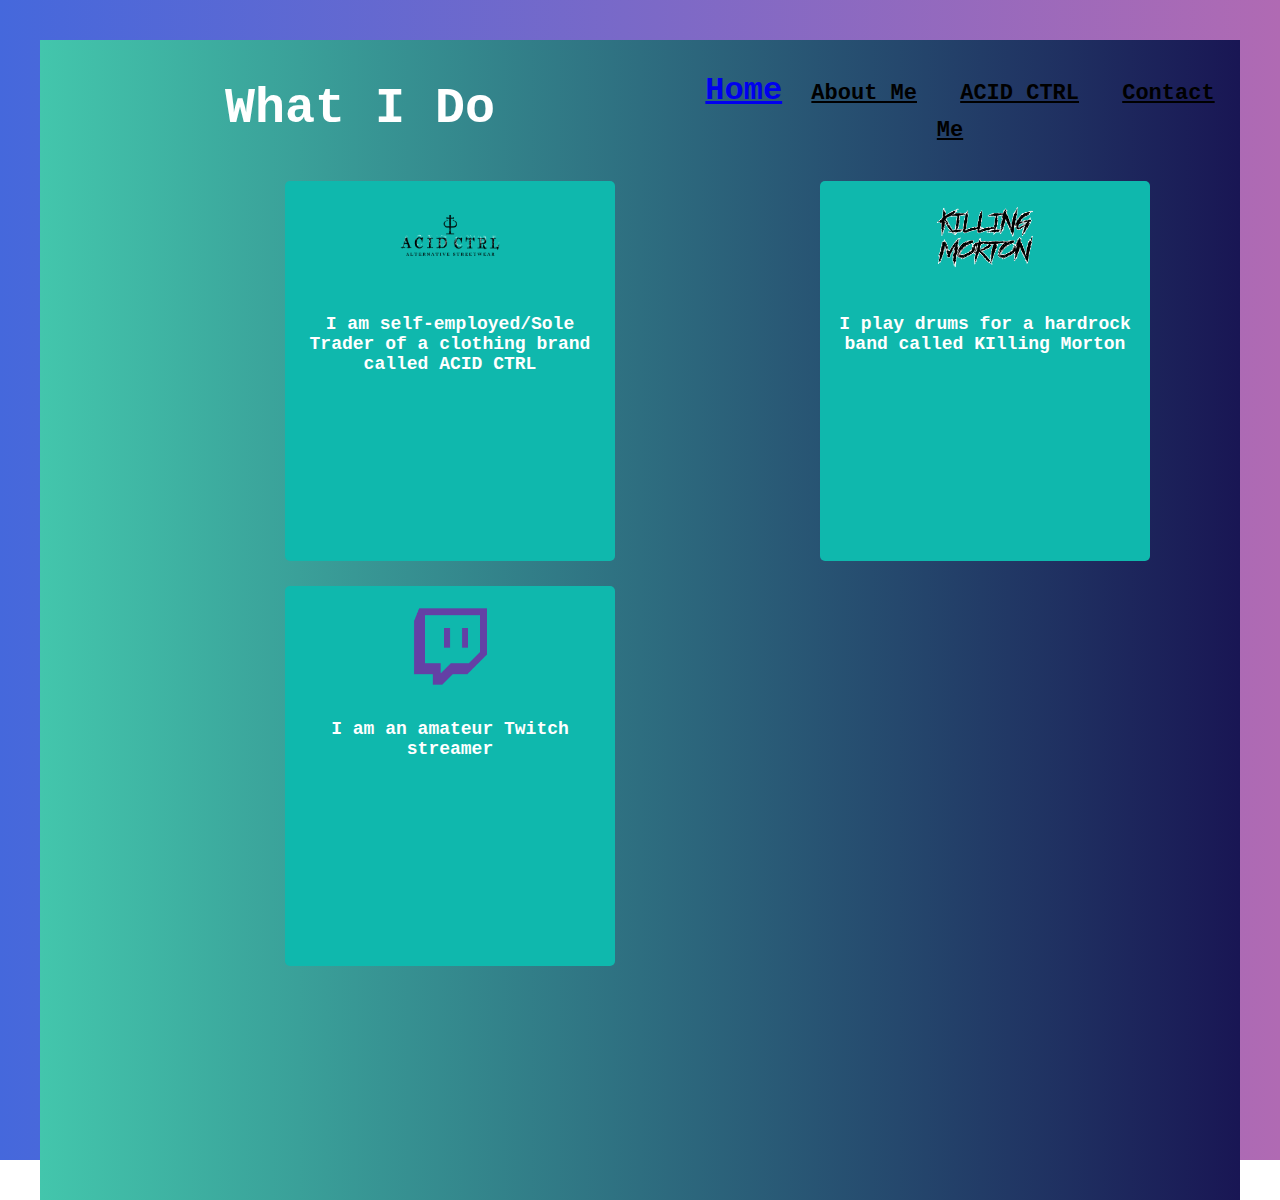
==== Assessment Website/aboutme.html @ 62a1eae3 "First day of working - most HTML done" ====
<!DOCTYPE html>
<html lang="en">

<head>
    <meta charset="UTF-8">
    <title>Kristian's Portfolio</title>
    <link rel="stylesheet" href="css/style.css">
</head>

</nav>
<div id="section1" class="section">
    <section id="intro">
        <div class="menu">
            <ul>
                    <a href="index.html"> Home</a>
                </li>
                <li>
                    <a href="aboutme.html"> About Me</a>
                </li>
                <li>
                    <a href="acidctrl.html"> ACID CTRL</a>
                </li>
                <li>
                    <a href="contact.html"> Contact Me</a>
                </li>
            </ul>
        </div>

<body>
    
<div id="section2" class="section">
    <section id="languages">
        <h1>What I Do</h1>
        <div class="boxs">
            <img class="coding" src="img/acidctrl.png" >
            <p>I am self-employed/Sole Trader of a clothing brand called ACID CTRL</p>
        </div>
        <div class="boxs">
            <img class="coding" src="img/KillingMorton.png" >
            <p>I play drums for a hardrock band called KIlling Morton</p>
        </div>
        <div class="boxs">
            <img class="coding" src="img/twitch.png" >
            <p>I am an amateur Twitch streamer</p>
        </div>
---- Assessment Website/css/style.css ----
body::-webkit-scrollbar {
    width: 20px;
}

body::-webkit-scrollbar-track {
    box-shadow: inset 0 0 6px rgba(0, 0, 0, 0.3);
}

body::-webkit-scrollbar-thumb {
    background-color: #333;
    outline: 1px solid slategrey;
}

* {
    box-sizing: border-box
}

body {
    margin: 0;
    padding: 0;
    font-family: monospace;
    font-size: 32px
}

.section {
    height: 1160px;
    width: 100%;
    padding: 40px;
    text-align: center;
    font-weight: bold;
    color: #FFF
}

#section1 {
    background: linear-gradient(to right, rgb(69, 104, 220), rgb(176, 106, 179))
}

#section2 {
    background: linear-gradient(to right, rgb(67, 198, 172), rgb(25, 22, 84))
}

#section3 {
    background: linear-gradient(to right, rgb(9, 48, 40), rgb(35, 122, 87))
}

#section4 {
    background: linear-gradient(to right, rgb(243, 144, 79), rgb(59, 67, 113))
}

#section5 {
    background: linear-gradient(to right, rgb(232, 203, 192), rgb(99, 111, 164))
}

.dots i {
    display: block;
    margin-bottom: 15px;
    font-size: 14px;
    cursor: pointer
}

.circle {
    height: 13px;
    width: 13px;
    padding: 0;
    cursor: pointer;
    background-color: transparent;
    border: 1px solid #ccc;
    border-radius: 50%;
    display: inline-block;
    box-sizing: inherit;
    background-color: #fff;
    text-align: center;
    font-size: 18px;
    margin-right: 5px;
}

.active,
.circle:hover {
    background-color: #666;
    color: #666;
    border: 1px solid #666;
}

.dots {
    position: fixed;
    top: 45%;
    left: 25px;
    color: #FFF;
}

ul li {
    border-radius: 5%;
    display: inline;
    padding: 10px;
    margin-right: 10px;
    font-size: 22px;
    cursor: pointer;
}

ul li a {
    color: black;
    text-decoration: underline;
}

ul li:hover {
    background-color: #8db5e75c;
}

.nav_bar {
    width: 26px;
    height: auto;
    margin-right: 10px;
}

.menu {
    width: 600px;
    height: 80px;
    float: right;
}




#blog h1 {
    text-align: center;
    padding-bottom: 55px;
    font-size: 50px;
}

#blog p {
    width: 55%;
    margin: 0 auto;
    font-size: 18px;
}

.mySlides {
    width: 100%;
    width: 100%;
    display: block;
    border-style: none;
    box-sizing: inherit;
}

.slide-left,
.slide-right,
.slide-badge {
    cursor: pointer;
}

.slide-badge {
    height: 13px;
    width: 13px;
    padding: 0;
}

.slide-container {
    max-width: 800px;
    max-width: 980px;
    margin-left: auto;
    margin-right: auto;
    position: relative;
    box-sizing: inherit;
    display: block;
}

.controls-container {
    content: "";
    display: table;
    clear: both;
    width: 100%;
    color: #fff;
    margin-top: 16px;
    margin-bottom: 16px;
    text-align: center;
    font-size: 18px;
    padding: 0.01em 16px;
    position: absolute;
    left: 50%;
    bottom: 0;
    transform: translate(-50%, 0%);
    -ms-transform: translate(-50%, 0%);
    box-sizing: inherit;
}

.slide-left {
    margin-left: 10px;
    cursor: pointer;
    float: left;
    box-sizing: inherit;
    display: block;
    color: #fff;
    text-align: center;
    font-size: 18px;
}

.slide-right {
    margin-right: 10px;
    cursor: pointer;
    float: right;
    box-sizing: inherit;
    display: block;
    color: #fff;
    text-align: center;
    font-size: 18px;
}

.hover-text {
    color: #fff;
    text-align: center;
    font-size: 18px;
}

.hover-text:hover {
    color: #b4aa50;
}

.slide-button {
    height: 13px;
    width: 13px;
    padding: 0;
    cursor: pointer;
    background-color: transparent;
    border: 1px solid #ccc;
    border-radius: 50%;
    display: inline-block;
    box-sizing: inherit;
    color: #fff;
    text-align: center;
    font-size: 18px;
    margin-right: 5px;
}

.slide-button:hover,
.slide-button:active {
    background-color: #666;
    color: #666;
    border: 1px solid #666;
}

.button-white {
    color: #000;
    background-color: #fff;
}

.myText {
    text-align: center;
}

.myText h2 {
    text-align: center;
    font-size: 30px;
}

.myText p {
    text-align: center;
    font-size: 18px;
}


/* about section */

#about img {
    padding-top: 50px;
    max-width: 95px;
}

#container {
    margin-top: 30px;
    width: 100%;
}

#left {
    background-color: #0fb8ad;
    float: left;
    width: 360px;
    height: 550px;
    margin: 0 0 0 190px;
    border-radius: 5px;
}

#center {
    background-color: #0fb8ad;
    margin: 0 auto;
    width: 360px;
    height: 550px;
    border-radius: 5px;
    margin-top: 100px;
}

#right {
    background-color: #0fb8ad;
    float: right;
    width: 360px;
    height: 550px;
    margin: 0 190px 0 0;
    border-radius: 5px;
}

.title {
    display: inline-block;
    width: 50%;
    text-align: center;
    font-size: 25px;
    font-family: Arial, Helvetica, sans-serif;
    font-weight: 300;
    display: inline-block;
    padding-bottom: 5px;
    position: relative;
}

.title:before {
    content: "";
    margin-top: 15px;
    position: absolute;
    width: 50%;
    height: 1px;
    bottom: 0;
    left: 25%;
    border-bottom: 4px solid #629e14;
}

.text {
    margin-left: 10%;
    height: 80%;
    width: 80%;
    font-family: Arial, Helvetica, sans-serif;
    font-size: 15px;
    text-align: center;
    color: #383535;
}

#about h1 {
    text-align: center;
    font-size: 50px;
}


/* about section */


/* photo */

.avatar {
    vertical-align: middle;
    width: 40%;
    height: auto;
    border-radius: 50%;
    margin-left: 165px;
}

.center {
    display: block;
    margin-left: auto;
    margin-right: auto;
    width: 50%;
}

#photo {
    display: block;
    margin-left: auto;
    padding-top: 8%;
    margin-right: auto;
    width: 30%;
}


/* photo */


/* languages  */

#languages h1 {
    text-align: center;
    font-size: 50px;
    margin-top: 0;
}

.coding {
    max-width: 100px;
    margin: 0 auto;
}

.boxs {
    display: block;
    padding: 10px;
    background-color: #0fb8ad;
    float: left;
    width: 330px;
    height: 380px;
    margin: 10px 0px 15px 205px;
    border-radius: 5px;
    font-size: 18px;
}


/* footer */

footer {
    display: block;
}

.footer {
    margin: 354px 0 0px -40px;
    padding: 20px 0 26px 35px;
    text-align: left;
    background: linear-gradient(141deg, #8888886b 25%, #6c6c6c 0%, #55555582 58%);
    width: 100%;
    position: absolute;
    font-size: 24px;
}
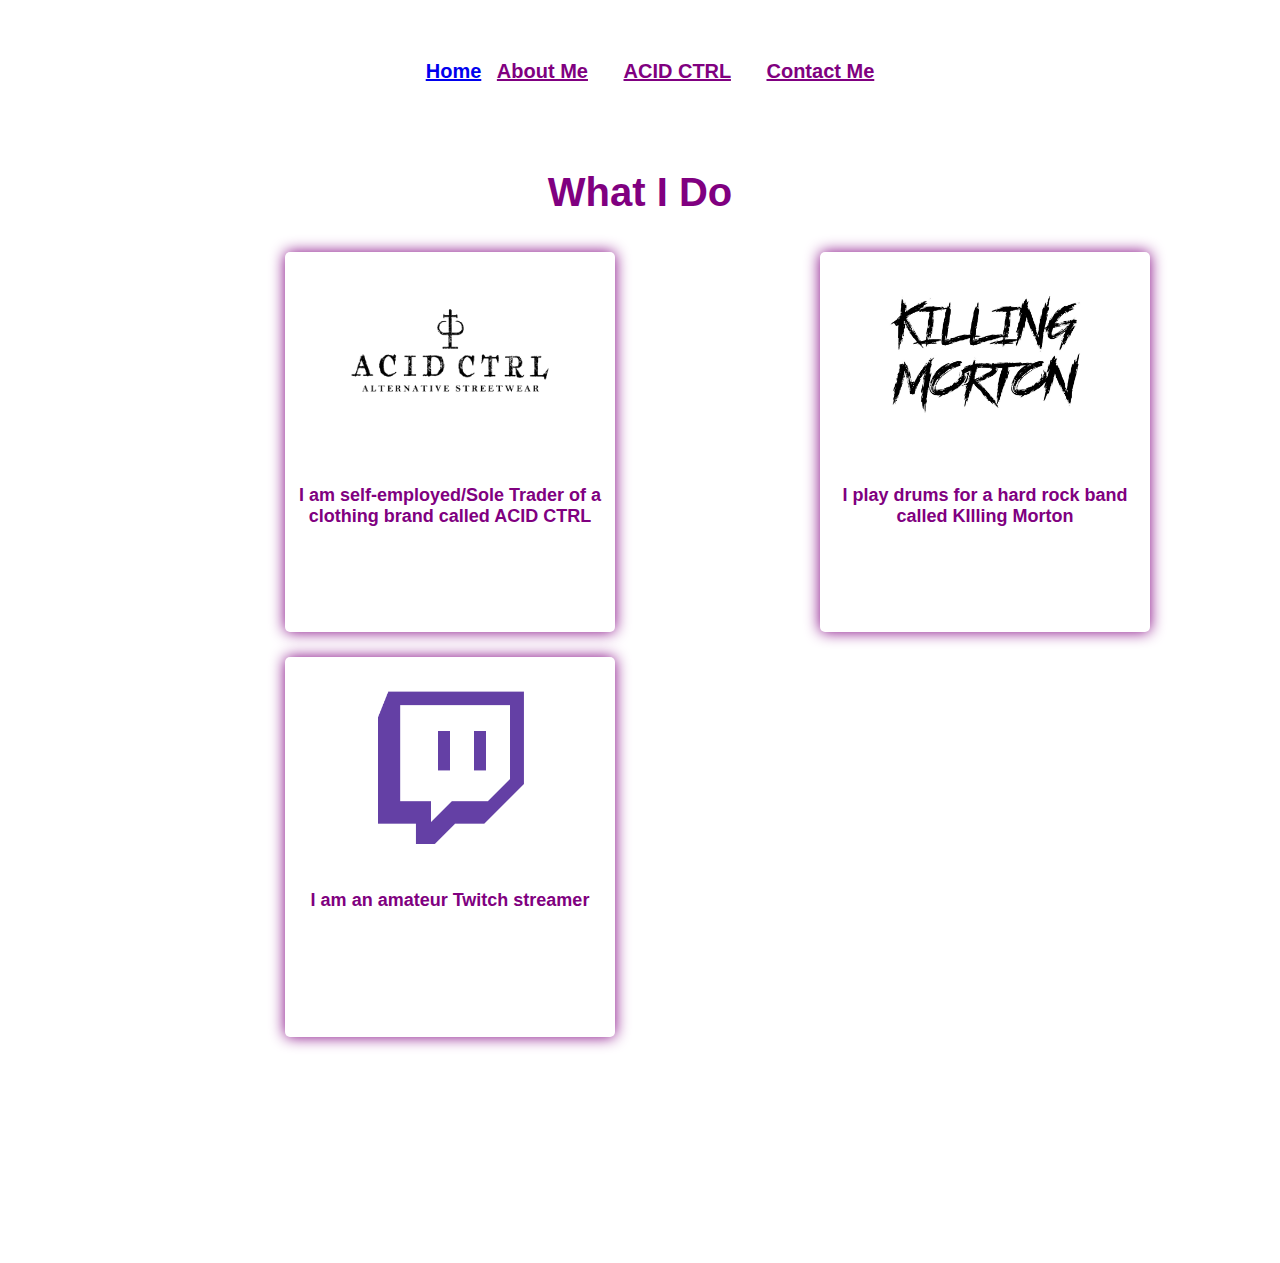
==== commit 12c8050a: "2nd day of work - HTML done and most CSS done" ====
--- a/Assessment Website/aboutme.html
+++ b/Assessment Website/aboutme.html
@@ -3,7 +3,7 @@
 
 <head>
     <meta charset="UTF-8">
-    <title>Kristian's Portfolio</title>
+    <title>About Me</title>
     <link rel="stylesheet" href="css/style.css">
 </head>
 
@@ -29,18 +29,17 @@
 <body>
     
 <div id="section2" class="section">
-    <section id="languages">
         <h1>What I Do</h1>
-        <div class="boxs">
-            <img class="coding" src="img/acidctrl.png" >
+        <div class="aboutmebox">
+            <img class="images" src="img/acidctrl.png" >
             <p>I am self-employed/Sole Trader of a clothing brand called ACID CTRL</p>
         </div>
-        <div class="boxs">
-            <img class="coding" src="img/KillingMorton.png" >
-            <p>I play drums for a hardrock band called KIlling Morton</p>
+        <div class="aboutmebox">
+            <img class="images" src="img/KillingMorton.png" >
+            <p>I play drums for a hard rock band called KIlling Morton</p>
         </div>
-        <div class="boxs">
-            <img class="coding" src="img/twitch.png" >
+        <div class="aboutmebox">
+            <img class="images" src="img/twitch.png" >
             <p>I am an amateur Twitch streamer</p>
         </div>
       --- a/Assessment Website/css/style.css
+++ b/Assessment Website/css/style.css
@@ -1,26 +1,14 @@
-
-body::-webkit-scrollbar {
-    width: 20px;
-}
-
-body::-webkit-scrollbar-track {
-    box-shadow: inset 0 0 6px rgba(0, 0, 0, 0.3);
-}
-
-body::-webkit-scrollbar-thumb {
-    background-color: #333;
-    outline: 1px solid slategrey;
-}
 
 * {
-    box-sizing: border-box
+    box-sizing: border-box;
+    
 }
 
 body {
     margin: 0;
     padding: 0;
-    font-family: monospace;
-    font-size: 32px
+    font-family: Verdana, Geneva, Tahoma, sans-serif;
+    font-size: 20px
 }
 
 .section {
@@ -29,236 +17,33 @@
     padding: 40px;
     text-align: center;
     font-weight: bold;
-    color: #FFF
+    color: purple
+    
 }
 
-#section1 {
-    background: linear-gradient(to right, rgb(69, 104, 220), rgb(176, 106, 179))
+#fronttxt {
+    margin-left: 10%;
+    height: 80%;
+    width: 80%;
+    font-family: Verdana, Geneva, Tahoma, sans-serif;
+    font-size: 20px;
+    text-align: center;
+    color: #790f59;
 }
 
-#section2 {
-    background: linear-gradient(to right, rgb(67, 198, 172), rgb(25, 22, 84))
-}
-
-#section3 {
-    background: linear-gradient(to right, rgb(9, 48, 40), rgb(35, 122, 87))
-}
-
-#section4 {
-    background: linear-gradient(to right, rgb(243, 144, 79), rgb(59, 67, 113))
-}
-
-#section5 {
-    background: linear-gradient(to right, rgb(232, 203, 192), rgb(99, 111, 164))
-}
-
-.dots i {
-    display: block;
-    margin-bottom: 15px;
-    font-size: 14px;
-    cursor: pointer
-}
-
-.circle {
-    height: 13px;
-    width: 13px;
-    padding: 0;
-    cursor: pointer;
-    background-color: transparent;
-    border: 1px solid #ccc;
-    border-radius: 50%;
-    display: inline-block;
-    box-sizing: inherit;
-    background-color: #fff;
-    text-align: center;
-    font-size: 18px;
-    margin-right: 5px;
-}
-
-.active,
-.circle:hover {
-    background-color: #666;
-    color: #666;
-    border: 1px solid #666;
-}
-
-.dots {
-    position: fixed;
-    top: 45%;
-    left: 25px;
-    color: #FFF;
-}
 
 ul li {
-    border-radius: 5%;
     display: inline;
     padding: 10px;
     margin-right: 10px;
-    font-size: 22px;
-    cursor: pointer;
+    font-size: 20px;
+    
 }
 
 ul li a {
-    color: black;
-    text-decoration: underline;
+    color: purple;
 }
 
-ul li:hover {
-    background-color: #8db5e75c;
-}
-
-.nav_bar {
-    width: 26px;
-    height: auto;
-    margin-right: 10px;
-}
-
-.menu {
-    width: 600px;
-    height: 80px;
-    float: right;
-}
-
-
-
-
-#blog h1 {
-    text-align: center;
-    padding-bottom: 55px;
-    font-size: 50px;
-}
-
-#blog p {
-    width: 55%;
-    margin: 0 auto;
-    font-size: 18px;
-}
-
-.mySlides {
-    width: 100%;
-    width: 100%;
-    display: block;
-    border-style: none;
-    box-sizing: inherit;
-}
-
-.slide-left,
-.slide-right,
-.slide-badge {
-    cursor: pointer;
-}
-
-.slide-badge {
-    height: 13px;
-    width: 13px;
-    padding: 0;
-}
-
-.slide-container {
-    max-width: 800px;
-    max-width: 980px;
-    margin-left: auto;
-    margin-right: auto;
-    position: relative;
-    box-sizing: inherit;
-    display: block;
-}
-
-.controls-container {
-    content: "";
-    display: table;
-    clear: both;
-    width: 100%;
-    color: #fff;
-    margin-top: 16px;
-    margin-bottom: 16px;
-    text-align: center;
-    font-size: 18px;
-    padding: 0.01em 16px;
-    position: absolute;
-    left: 50%;
-    bottom: 0;
-    transform: translate(-50%, 0%);
-    -ms-transform: translate(-50%, 0%);
-    box-sizing: inherit;
-}
-
-.slide-left {
-    margin-left: 10px;
-    cursor: pointer;
-    float: left;
-    box-sizing: inherit;
-    display: block;
-    color: #fff;
-    text-align: center;
-    font-size: 18px;
-}
-
-.slide-right {
-    margin-right: 10px;
-    cursor: pointer;
-    float: right;
-    box-sizing: inherit;
-    display: block;
-    color: #fff;
-    text-align: center;
-    font-size: 18px;
-}
-
-.hover-text {
-    color: #fff;
-    text-align: center;
-    font-size: 18px;
-}
-
-.hover-text:hover {
-    color: #b4aa50;
-}
-
-.slide-button {
-    height: 13px;
-    width: 13px;
-    padding: 0;
-    cursor: pointer;
-    background-color: transparent;
-    border: 1px solid #ccc;
-    border-radius: 50%;
-    display: inline-block;
-    box-sizing: inherit;
-    color: #fff;
-    text-align: center;
-    font-size: 18px;
-    margin-right: 5px;
-}
-
-.slide-button:hover,
-.slide-button:active {
-    background-color: #666;
-    color: #666;
-    border: 1px solid #666;
-}
-
-.button-white {
-    color: #000;
-    background-color: #fff;
-}
-
-.myText {
-    text-align: center;
-}
-
-.myText h2 {
-    text-align: center;
-    font-size: 30px;
-}
-
-.myText p {
-    text-align: center;
-    font-size: 18px;
-}
-
-
-/* about section */
 
 #about img {
     padding-top: 50px;
@@ -271,85 +56,65 @@
 }
 
 #left {
-    background-color: #0fb8ad;
+    background-color: white;
     float: left;
     width: 360px;
     height: 550px;
     margin: 0 0 0 190px;
     border-radius: 5px;
+    box-shadow: 0px 0px 15px purple;
 }
 
-#center {
-    background-color: #0fb8ad;
+#centre {
+    background-color:white;
     margin: 0 auto;
     width: 360px;
     height: 550px;
     border-radius: 5px;
     margin-top: 100px;
+    box-shadow: 0px 0px 15px purple;
 }
 
 #right {
-    background-color: #0fb8ad;
+    background-color :white;
     float: right;
     width: 360px;
     height: 550px;
     margin: 0 190px 0 0;
     border-radius: 5px;
-}
+    box-shadow: 0px 0px 15px purple;
 
-.title {
-    display: inline-block;
-    width: 50%;
-    text-align: center;
-    font-size: 25px;
-    font-family: Arial, Helvetica, sans-serif;
-    font-weight: 300;
-    display: inline-block;
-    padding-bottom: 5px;
-    position: relative;
-}
 
-.title:before {
-    content: "";
-    margin-top: 15px;
-    position: absolute;
-    width: 50%;
-    height: 1px;
-    bottom: 0;
-    left: 25%;
-    border-bottom: 4px solid #629e14;
 }
 
 .text {
     margin-left: 10%;
     height: 80%;
     width: 80%;
-    font-family: Arial, Helvetica, sans-serif;
+    font-family: Verdana, Geneva, Tahoma, sans-serif;
     font-size: 15px;
     text-align: center;
-    color: #383535;
+    color: #790f59;
 }
 
 #about h1 {
     text-align: center;
     font-size: 50px;
+    font-family: Verdana, Geneva, Tahoma, sans-serif;
 }
 
 
-/* about section */
-
-
-/* photo */
-
-.avatar {
-    vertical-align: middle;
-    width: 40%;
-    height: auto;
-    border-radius: 50%;
-    margin-left: 165px;
+.me {
+    width: 400px;
+	overflow: hidden;
+	display: inline-block;
+	background-size: cover;
+	background-position: center;
+    border-radius: 60px; 
+    box-shadow: 0px 0px 15px purple;	
 }
 
-.center {
+.centre {
     display: block;
     margin-left: auto;
     margin-right: auto;
@@ -365,47 +130,22 @@
 }
 
 
-/* photo */
-
-
-/* languages  */
-
-#languages h1 {
-    text-align: center;
-    font-size: 50px;
-    margin-top: 0;
-}
-
-.coding {
-    max-width: 100px;
+.images {
+    max-width: 200px;
     margin: 0 auto;
 }
 
-.boxs {
+.aboutmebox {
     display: block;
     padding: 10px;
-    background-color: #0fb8ad;
+    background-color:white;
     float: left;
     width: 330px;
     height: 380px;
     margin: 10px 0px 15px 205px;
     border-radius: 5px;
     font-size: 18px;
+    box-shadow: 0px 0px 15px purple;	
 }
 
 
-/* footer */
-
-footer {
-    display: block;
-}
-
-.footer {
-    margin: 354px 0 0px -40px;
-    padding: 20px 0 26px 35px;
-    text-align: left;
-    background: linear-gradient(141deg, #8888886b 25%, #6c6c6c 0%, #55555582 58%);
-    width: 100%;
-    position: absolute;
-    font-size: 24px;
-}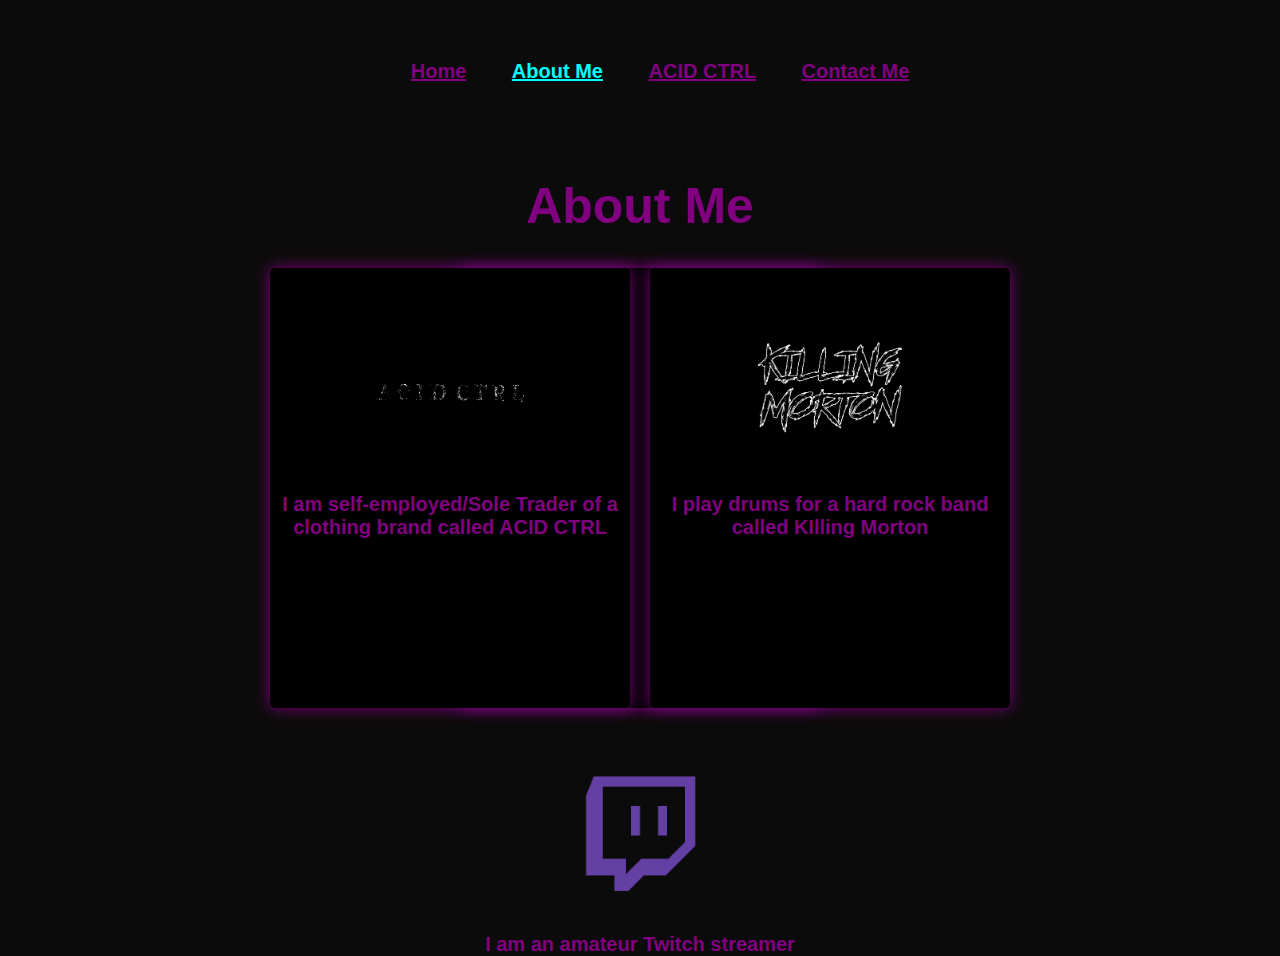
==== commit 50985ef8: "CSS completed and added extra javascript" ====
--- a/Assessment Website/aboutme.html
+++ b/Assessment Website/aboutme.html
@@ -3,43 +3,60 @@
 
 <head>
     <meta charset="UTF-8">
+    <meta name="viewport" content="width=device-width, initial-scale=1.0">
+    <link rel="icon" href="/img/k.ico" type="image/x-icon">
     <title>About Me</title>
     <link rel="stylesheet" href="css/style.css">
 </head>
 
-</nav>
-<div id="section1" class="section">
-    <section id="intro">
-        <div class="menu">
-            <ul>
-                    <a href="index.html"> Home</a>
-                </li>
-                <li>
-                    <a href="aboutme.html"> About Me</a>
-                </li>
-                <li>
-                    <a href="acidctrl.html"> ACID CTRL</a>
-                </li>
-                <li>
-                    <a href="contact.html"> Contact Me</a>
-                </li>
-            </ul>
-        </div>
+<body>
+    <div id="section1" class="section">
+        <section id="intro">
+            <div class="menu">
+                <ul>
+                    <li>
+                        <a href="index.html">Home</a>
+                    </li>
+                    <li>
+                        <a class="active" href="aboutme.html">About Me</a>
+                    </li>
+                    <li>
+                        <a href="acidctrl.html">ACID CTRL</a>
+                    </li>
+                    <li>
+                        <a href="contact.html">Contact Me</a>
+                    </li>
+                </ul>
+            </div>
 
-<body>
-    
-<div id="section2" class="section">
-        <h1>What I Do</h1>
-        <div class="aboutmebox">
-            <img class="images" src="img/acidctrl.png" >
-            <p>I am self-employed/Sole Trader of a clothing brand called ACID CTRL</p>
-        </div>
-        <div class="aboutmebox">
-            <img class="images" src="img/KillingMorton.png" >
-            <p>I play drums for a hard rock band called KIlling Morton</p>
-        </div>
-        <div class="aboutmebox">
-            <img class="images" src="img/twitch.png" >
-            <p>I am an amateur Twitch streamer</p>
-        </div>
-      +            <div id="section4" class="section">
+                <section id="about">
+                    <h1>About Me</h1>
+                    <div id="container">
+                        <!-- Block 1 -->
+                        <article id="left">
+                            <img class="about_img images" src="img/acidctrl.png">
+                            <div>
+                                <p>I am self-employed/Sole Trader of a clothing brand called ACID CTRL</p>
+                            </div>
+                        </article>
+                        <!-- Block 2 -->
+                        <article id="right">
+                            <img class="about_img images" src="img/KillingMorton.png">
+                            <div>
+                                <p>I play drums for a hard rock band called KIlling Morton</p>
+                            </div>
+                        </article>
+                        <!-- Block 3 -->
+                        <article id="centre">
+                            <img class="about_img images" src="img/twitch.png">
+                            <div>
+                                <p>I am an amateur Twitch streamer</p>
+                            </div>
+                        </article>
+                    </div>
+                </section>
+            </div>
+</body>
+
+</html>--- a/Assessment Website/css/style.css
+++ b/Assessment Website/css/style.css
@@ -1,24 +1,47 @@
+/* Backend Backend Start */
 
 * {
     box-sizing: border-box;
-    
 }
 
 body {
     margin: 0;
     padding: 0;
     font-family: Verdana, Geneva, Tahoma, sans-serif;
-    font-size: 20px
-}
+    font-size: 20px;
+    background-color: #0c0b0b;
+}
+
+
+/* Backend Backend End */
+
+
+/* Navigation Bar Start */
+
+ul li {
+    display: inline;
+    padding: 10px;
+    margin: 10px;
+    font-size: 20px;
+}
+
+ul li a {
+    color: purple;
+}
+
+.active {
+    color: aqua;
+}
+
+
+/* Navigation Bar End */
 
 .section {
-    height: 1160px;
     width: 100%;
     padding: 40px;
     text-align: center;
     font-weight: bold;
-    color: purple
-    
+    color: purple;
 }
 
 #fronttxt {
@@ -31,23 +54,9 @@
     color: #790f59;
 }
 
-
-ul li {
-    display: inline;
-    padding: 10px;
-    margin-right: 10px;
-    font-size: 20px;
-    
-}
-
-ul li a {
-    color: purple;
-}
-
-
 #about img {
     padding-top: 50px;
-    max-width: 95px;
+    max-width: 150px;
 }
 
 #container {
@@ -56,35 +65,32 @@
 }
 
 #left {
-    background-color: white;
+    background-color: black;
     float: left;
     width: 360px;
-    height: 550px;
+    height: 440px;
     margin: 0 0 0 190px;
     border-radius: 5px;
     box-shadow: 0px 0px 15px purple;
 }
 
 #centre {
-    background-color:white;
+    background-color: black;
     margin: 0 auto;
     width: 360px;
-    height: 550px;
-    border-radius: 5px;
-    margin-top: 100px;
+    height: 440px;
+    border-radius: 5px;
     box-shadow: 0px 0px 15px purple;
 }
 
 #right {
-    background-color :white;
+    background-color: black;
     float: right;
     width: 360px;
-    height: 550px;
+    height: 440px;
     margin: 0 190px 0 0;
     border-radius: 5px;
     box-shadow: 0px 0px 15px purple;
-
-
 }
 
 .text {
@@ -97,21 +103,20 @@
     color: #790f59;
 }
 
-#about h1 {
+h1 {
     text-align: center;
     font-size: 50px;
     font-family: Verdana, Geneva, Tahoma, sans-serif;
 }
 
-
 .me {
-    width: 400px;
-	overflow: hidden;
-	display: inline-block;
-	background-size: cover;
-	background-position: center;
-    border-radius: 60px; 
-    box-shadow: 0px 0px 15px purple;	
+    width: 300px;
+    overflow: hidden;
+    display: inline-block;
+    background-size: cover;
+    background-position: center;
+    border-radius: 50%;
+    box-shadow: 0px 0px 15px purple;
 }
 
 .centre {
@@ -129,7 +134,6 @@
     width: 30%;
 }
 
-
 .images {
     max-width: 200px;
     margin: 0 auto;
@@ -138,14 +142,82 @@
 .aboutmebox {
     display: block;
     padding: 10px;
-    background-color:white;
+    background-color: black;
     float: left;
     width: 330px;
-    height: 380px;
+    height: 440px;
     margin: 10px 0px 15px 205px;
     border-radius: 5px;
     font-size: 18px;
-    box-shadow: 0px 0px 15px purple;	
-}
-
-
+    box-shadow: 0px 0px 15px purple;
+}
+
+
+/* Contact Form Start */
+
+#form {
+    padding-top: 100px;
+}
+
+#contact-form {
+    width: 20%;
+    margin: 0 auto;
+    padding: 30px;
+    background-color: black;
+    box-shadow: 0px 0px 15px purple;
+    border-radius: 5px;
+}
+
+.contact-icons {
+    float: left;
+    max-width: 45px;
+    margin-right: 12px;
+}
+
+input[type=text] {
+    width: 81%;
+    padding: 12px 8px;
+    box-sizing: border-box;
+    color: purple;
+    border-radius: 5px;
+}
+
+input[type=email] {
+    width: 81%;
+    padding: 12px 8px;
+    box-sizing: border-box;
+    color: purple;
+    border-radius: 5px;
+}
+
+textarea {
+    padding: 12px 8px;
+    box-sizing: border-box;
+    color: purple;
+    border-radius: 5px;
+}
+
+.button {
+    background-color: #4CAF50;
+    color: white;
+    padding: 16px 32px;
+    text-align: center;
+    text-decoration: none;
+    display: inline-block;
+    font-size: 16px;
+    margin: 4px 2px;
+    transition-duration: 0.4s;
+    cursor: pointer;
+    background-color: #ffffff00;
+    border: 2px solid purple;
+    box-shadow: 0px 0px 15px purple;
+}
+
+.button:hover {
+    background-color: purple;
+    color: white;
+    box-shadow: 0px 0px 0px purple;
+}
+
+
+/* Contact Form End */